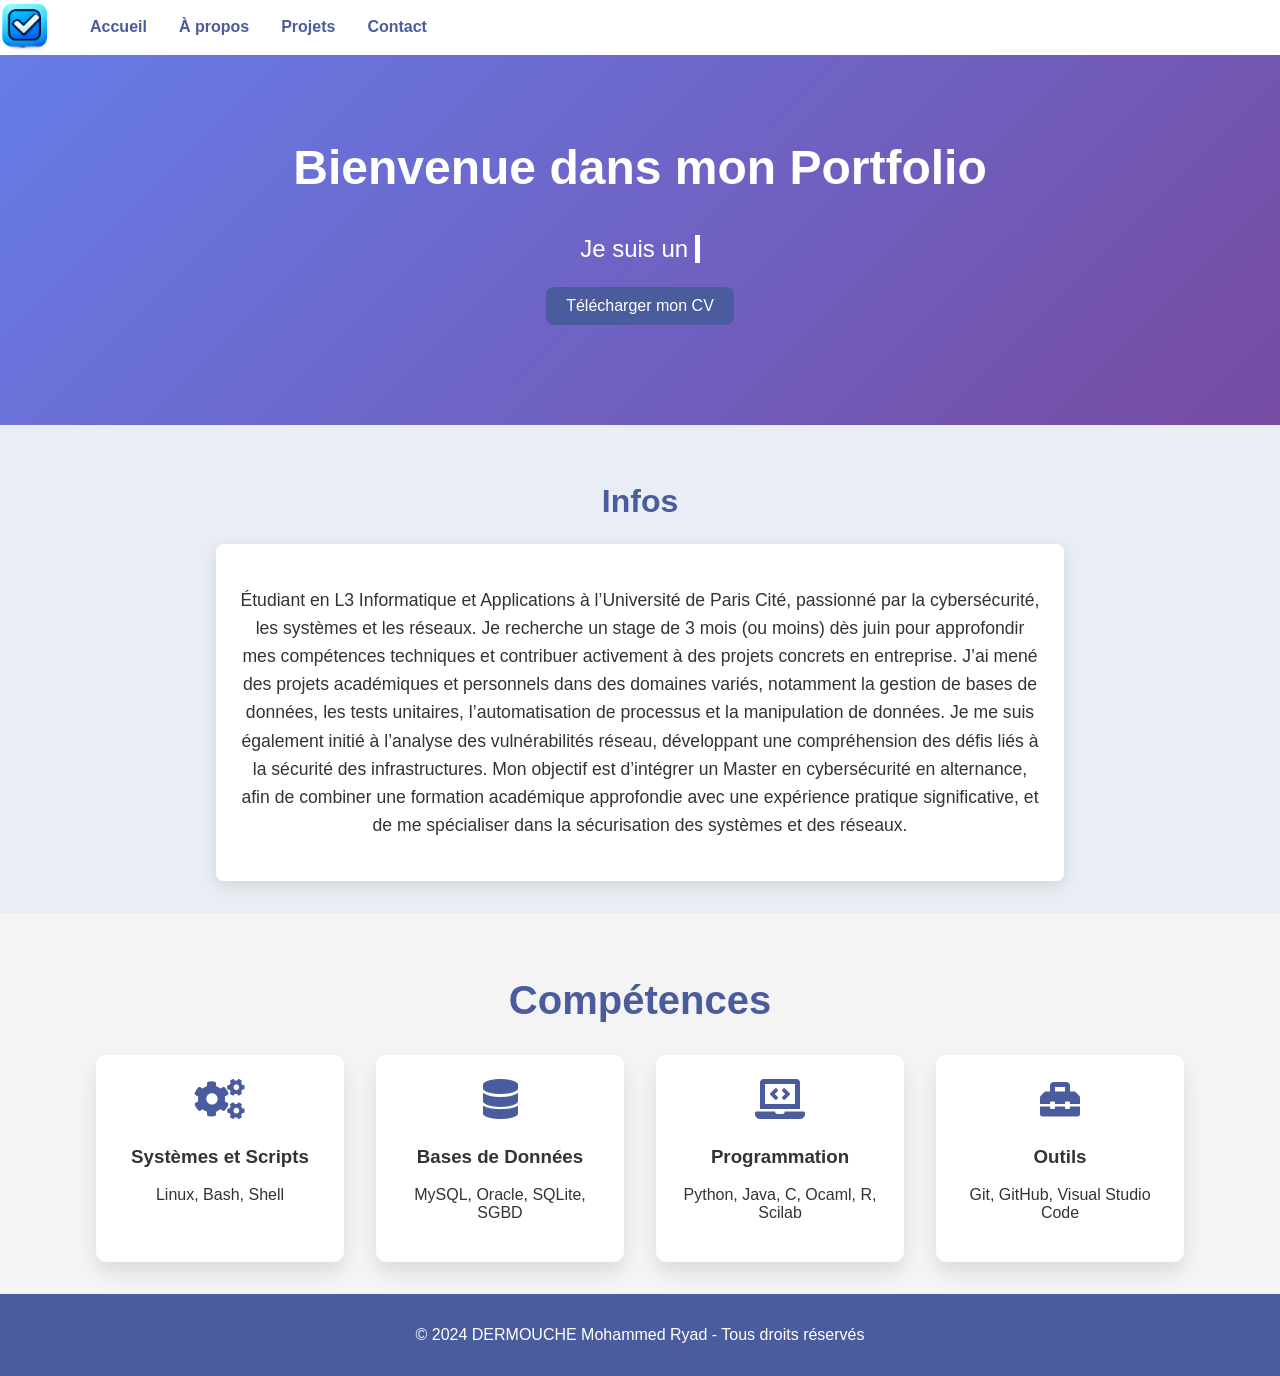
==== index.html @ 37ab7c4d "Ajout des fichiers du site" ====
<!DOCTYPE html>
<html lang="fr">

<head>
    <meta charset="UTF-8">
    <meta name="viewport" content="width=device-width, initial-scale=1.0">
    <title>Portfolio - Mohammed Ryad DERMOUCHE</title>
    <link rel="stylesheet" href="./assets/css/style.css">
    <link rel="stylesheet" href="https://cdnjs.cloudflare.com/ajax/libs/font-awesome/5.15.4/css/all.min.css">
</head>

<body>

    <!-- Navbar -->
    <nav>
        <div class="logo">
            <a href="index.html"><img src="images/logo.png" alt="Logo" class="h-10"></a>
        </div>
        <ul id="nav-links">
            <li><a href="index.html">Accueil</a></li>
            <li><a href="about.html">À propos</a></li>
            <li><a href="projects.html">Projets</a></li>
            <li><a href="contact.html">Contact</a></li>
        </ul>
        <div class="hamburger" id="hamburger">
            <i class="fas fa-bars"></i>
        </div>
    </nav>

    <!-- Hero Section -->
    <section class="hero-section">
        <h1>Bienvenue dans mon Portfolio</h1>
        <p class="hero-animation">Je suis un <span class="typed-text"></span><span class="cursor">&nbsp;</span></p>
        <a href="assets/documents/Cv Cybersécurité DERMOUCHE Ryad.pdf" download="Cv Cybersécurité DERMOUCHE Ryad.pdf"
            class="btn-primary">Télécharger
            mon CV</a>
    </section>

    <!-- Infos Section -->
    <section class="infos-section">
        <h2 class="section-title">Infos</h2>
        <div class="infos-content">
            <p>Étudiant en L3 Informatique et Applications à l’Université de Paris Cité, passionné par la cybersécurité,
                les systèmes et les réseaux. Je recherche un stage de 3 mois (ou moins) dès juin pour approfondir mes
                compétences techniques et contribuer activement à des projets concrets en entreprise.

                J’ai mené des projets académiques et personnels dans des domaines variés, notamment la gestion de bases
                de données, les tests unitaires, l’automatisation de processus et la manipulation de données. Je me suis
                également initié à l’analyse des vulnérabilités réseau, développant une compréhension des défis liés à
                la sécurité des infrastructures.
                Mon objectif est d’intégrer un Master en cybersécurité en alternance, afin de combiner une formation
                académique approfondie avec une expérience pratique significative, et de me spécialiser dans la
                sécurisation des systèmes et des réseaux.

            </p>
        </div>
    </section>

    <!-- Skills Section -->
    <section class="skills-section">
        <h2>Compétences</h2>
        <div class="skills-container">
            <div class="skill">
                <i class="fas fa-cogs"></i>
                <h3>Systèmes et Scripts</h3>
                <p>Linux, Bash, Shell </p>
            </div>
            <div class="skill">
                <i class="fas fa-database"></i>
                <h3>Bases de Données</h3>
                <p>MySQL, Oracle, SQLite, SGBD</p>
            </div>
            <div class="skill">
                <i class="fas fa-laptop-code"></i>
                <h3>Programmation</h3>
                <p>Python, Java, C, Ocaml, R, Scilab</p>
            </div>
            <div class="skill">
                <i class="fas fa-toolbox"></i>
                <h3>Outils</h3>
                <p>Git, GitHub, Visual Studio Code</p>
            </div>
        </div>
    </section>

    <!-- Footer -->
    <footer>
        <p>&copy; 2024 DERMOUCHE Mohammed Ryad - Tous droits réservés</p>
    </footer>

    <!-- JavaScript pour l'animation du texte et le menu hamburger -->
    <script src="assets/JS/main.js"></script>
</body>

</html>
---- assets/css/style.css ----
/* Styles de base */
body {
    font-family: 'Poppins', sans-serif;
    background-color: #f4f4f4;
    color: #333;
    margin: 0;
}

a {
    text-decoration: none;
}

.btn-primary {
    display: inline-block;
    padding: 10px 20px;
    background-color: #4a5c9d;
    color: white;
    border-radius: 8px;
    transition: background-color 0.3s ease;
}

.btn-primary:hover {
    background-color: #667eea;
}

/* Navbar */
nav {
    background-color: #fff;
    display: flex;
    align-items: center;
    position: fixed;
    /* Fixe la navigation en haut */
    width: 100%;
    /* Assure que la barre prend toute la largeur de l'écran */
    top: 0;
    left: 0;
    z-index: 1000;
    /* Assure que la barre reste au-dessus des autres éléments */
}

.logo img {
    height: auto;
    width: 50px;
    /* Taille par défaut du logo */
    max-width: 100%;
}

nav ul {
    list-style: none;
    display: flex;
    gap: 2rem;
}

nav ul li {
    display: inline-block;
}

nav a {
    color: #4a5c9d;
    font-weight: bold;
}

nav a:hover {
    color: #764ba2;
}

/* Style du bouton hamburger */
.hamburger {
    display: none;
    font-size: 1.5rem;
    cursor: pointer;
    margin-left: auto;
}

/* Affiche le hamburger et masque les liens sur les petits écrans */
@media (max-width: 768px) {
    .hamburger {
        display: block;
        /* Affiche le bouton hamburger */
    }

    nav ul {
        display: none;
        /* Cache les liens de navigation */
        flex-direction: column;
        gap: 1rem;
        position: absolute;
        top: 60px;
        /* En dessous de la barre de navigation */
        left: 0;
        background-color: #fff;
        width: 100%;
        box-shadow: 0px 4px 10px rgba(0, 0, 0, 0.1);
    }

    nav ul.show {
        display: flex;
        /* Affiche les liens en colonne quand le menu est ouvert */
    }
}

/* Hero Section */
.hero-section {
    background: linear-gradient(135deg, #667eea, #764ba2);
    color: white;
    padding: 100px 0;
    text-align: center;
}

.hero-section h1 {
    font-size: 3rem;
}

.hero-animation {
    font-size: 1.5rem;
    margin-top: 1rem;
}

.typed-text {
    color: #ffdf8e;
    font-weight: bold;
}

.cursor {
    display: inline-block;
    background-color: white;
    width: 5px;
    animation: blink 0.7s infinite;
}

@keyframes blink {

    0%,
    100% {
        opacity: 1;
    }

    50% {
        opacity: 0;
    }
}

/* Infos Section */
.infos-section {
    padding: 2rem;
    background-color: #e9eef5;
    text-align: center;
}

.infos-section .section-title {
    font-size: 2rem;
    color: #4a5c9d;
    margin-bottom: 1.5rem;
}

.infos-content {
    max-width: 800px;
    margin: 0 auto;
    padding: 1.5rem;
    background-color: white;
    border-radius: 8px;
    box-shadow: 0 5px 15px rgba(0, 0, 0, 0.1);
    font-size: 1.1rem;
    line-height: 1.6;
}

/* Skills Section */
.skills-section {
    padding: 2rem;
    background-color: #e9eef5;
    text-align: center;
}

.skills-section .section-title {
    font-size: 2rem;
    color: #4a5c9d;
    margin-bottom: 1.5rem;
}

.skills-grid {
    display: grid;
    grid-template-columns: repeat(auto-fit, minmax(200px, 1fr));
    gap: 1.5rem;
    max-width: 1000px;
    margin: 0 auto;
    padding: 1rem;
}

.skill-box {
    background-color: white;
    border-radius: 8px;
    padding: 1.5rem;
    box-shadow: 0 5px 15px rgba(0, 0, 0, 0.1);
    text-align: center;
    transition: transform 0.3s ease;
}

.skill-box:hover {
    transform: translateY(-10px);
}

.icon {
    font-size: 2.5rem;
    color: #667eea;
    margin-bottom: 1rem;
}

.skill-box h3 {
    font-size: 1.25rem;
    color: #4a5c9d;
    margin-bottom: 0.5rem;
}

/* Footer */
footer {
    background-color: #4a5c9d;
    color: white;
    padding: 1rem;
    text-align: center;
}

/* Responsive Styles for Infos and Skills */
@media (max-width: 768px) {

    .infos-content,
    .skills-grid {
        padding: 1rem;
    }

    .skills-grid {
        grid-template-columns: 1fr;
    }
}

/* Media Query pour les petits écrans (600px et moins) */
@media (max-width: 600px) {
    .hero-section h1 {
        font-size: 2rem;
    }

    .hero-animation {
        font-size: 1.25rem;
    }

    .btn-primary {
        padding: 8px 16px;
    }

    /* Navbar */
    .logo img {
        width: 100px;
        /* Taille réduite du logo sur petits écrans */
    }

    nav ul {
        flex-direction: column;
        gap: 1rem;
    }
}




/* Contact Section */
.contact-section {
    padding: 2rem;
    background-color: #f4f4f4;
    text-align: center;
}

.contact-section .section-title {
    font-size: 2rem;
    color: #4a5c9d;
    margin-bottom: 1rem;
}

.contact-section p {
    font-size: 1.1rem;
    color: #555;
    margin-bottom: 2rem;
}

/* Contact Info */
.contact-info {
    display: flex;
    flex-direction: column-reverse;
    align-items: center;
    gap: 1rem;
    margin-bottom: 2rem;
}

.contact-item {
    display: flex;
    align-items: center;
    gap: 0.5rem;
}

.contact-item p {
    font-size: 1.1rem;
}

.icon {
    font-size: 1.5rem;
    color: #4a5c9d;
}

/* Contact Form */
.contact-form {
    max-width: 600px;
    margin: 0 auto;
    display: flex;
    flex-direction: column;
    gap: 1rem;
}

.contact-form input,
.contact-form textarea {
    width: 100%;
    padding: 10px;
    border: 1px solid #ccc;
    border-radius: 5px;
    font-size: 1rem;
    resize: vertical;
}

.contact-form button {
    align-self: flex-start;
    padding: 10px 20px;
    border: none;
    background-color: #4a5c9d;
    color: white;
    border-radius: 5px;
    font-size: 1rem;
    cursor: pointer;
    transition: background-color 0.3s ease;
}

.contact-form button:hover {
    background-color: #667eea;
}

/* Responsive Design for Contact Section */
@media (max-width: 768px) {
    .contact-info {
        align-items: flex-start;
    }
}


/* Projects Section */
.projects-section {
    padding: 2rem;
    background-color: #f4f4f4;
    text-align: center;
}

.section-title {
    font-size: 2.5rem;
    color: #4a5c9d;
    margin-bottom: 2rem;
}

/* Grid for Project Cards */
.projects-grid {
    display: grid;
    grid-template-columns: repeat(2, 1fr);
    /* 2 projets par ligne sur grand écran */
    gap: 2rem;
    max-width: 1200px;
    margin: 0 auto;
}

/* Project Card */
.project-card {
    border-radius: 10px;
    overflow: hidden;
    background-color: white;
    box-shadow: 0 10px 20px rgba(0, 0, 0, 0.15);
    transition: transform 0.3s ease;
}

.project-card:hover {
    transform: translateY(-10px);
}

.project-image {
    width: 100%;
    height: auto;
}

.project-content {
    padding: 1.5rem;
    text-align: left;
}

.project-content h3 {
    font-size: 1.5rem;
    color: #4a5c9d;
    margin-bottom: 0.5rem;
}

.project-content p {
    font-size: 1rem;
    color: #555;
    margin-bottom: 1rem;
}

/* Tech Stack */
.tech-stack {
    list-style: none;
    padding: 0;
    display: flex;
    gap: 0.5rem;
    margin-bottom: 1rem;
    flex-wrap: wrap;
}

.tech-stack li {
    background-color: #4a5c9d;
    color: white;
    padding: 0.5rem 1rem;
    border-radius: 5px;
    font-size: 0.875rem;
}

.project-content .btn-primary {
    display: inline-block;
    padding: 10px 20px;
    font-size: 0.875rem;
    transition: background-color 0.3s ease;
}

.project-content .btn-primary:hover {
    background-color: #667eea;
}

/* Responsive Design */
@media (max-width: 768px) {
    .projects-grid {
        grid-template-columns: 1fr;
        /* 1 projet par ligne sur mobile */

    }
}


/* Hero Section */
.about-hero {
    background: linear-gradient(135deg, #667eea, #764ba2);
    color: white;
    padding: 100px 20px;
    text-align: center;
}

.about-hero h1 {
    font-size: 3rem;
    margin-bottom: 0.5rem;
}

.about-hero p {
    font-size: 1.25rem;
    margin-bottom: 1rem;
}

.about-hero .btn-primary {
    margin-top: 1rem;
}

/* Profile Section */
.profile-section {
    display: flex;
    align-items: center;
    padding: 2rem;
    max-width: 1000px;
    margin: 0 auto;
}

.profile-photo {
    flex: 1;
    text-align: center;
}

.profile-photo img {
    width: 200px;
    height: 200px;
    border-radius: 50%;
    box-shadow: 0 5px 15px rgba(0, 0, 0, 0.1);
}

.profile-bio {
    flex: 2;
    padding: 1rem;
}

.profile-bio h2 {
    color: #4a5c9d;
    font-size: 2rem;
    margin-bottom: 1rem;
}

.profile-bio p {
    font-size: 1.1rem;
    color: #555;
    line-height: 1.6;
}

/* Skills Section */
.skills-section {
    background-color: #f4f4f4;
    padding: 2rem;
    text-align: center;
}

.skills-section h2 {
    font-size: 2.5rem;
    color: #4a5c9d;
    margin-bottom: 2rem;
}

.skills-container {
    display: flex;
    justify-content: center;
    gap: 2rem;
    flex-wrap: wrap;
}

.skill {
    background: white;
    padding: 1.5rem;
    border-radius: 10px;
    box-shadow: 0 10px 20px rgba(0, 0, 0, 0.1);
    text-align: center;
    width: 200px;
    transition: transform 0.3s ease;
}

.skill:hover {
    transform: translateY(-10px);
}

.skill i {
    font-size: 2.5rem;
    color: #4a5c9d;
    margin-bottom: 0.5rem;
}

/* Fun Facts Section */
.fun-facts-section {
    padding: 2rem;
    background-color: #e9eef5;
    text-align: center;
}

.fun-facts-section h2 {
    color: #4a5c9d;
    font-size: 2.5rem;
    margin-bottom: 1.5rem;
}

.fun-facts {
    display: flex;
    justify-content: center;
    gap: 2rem;
    flex-wrap: wrap;
}

.fact {
    background: white;
    border-radius: 10px;
    padding: 1.5rem;
    width: 200px;
    box-shadow: 0 10px 20px rgba(0, 0, 0, 0.1);
    text-align: center;
}

.fact i {
    font-size: 2.5rem;
    color: #667eea;
    margin-bottom: 0.5rem;
}
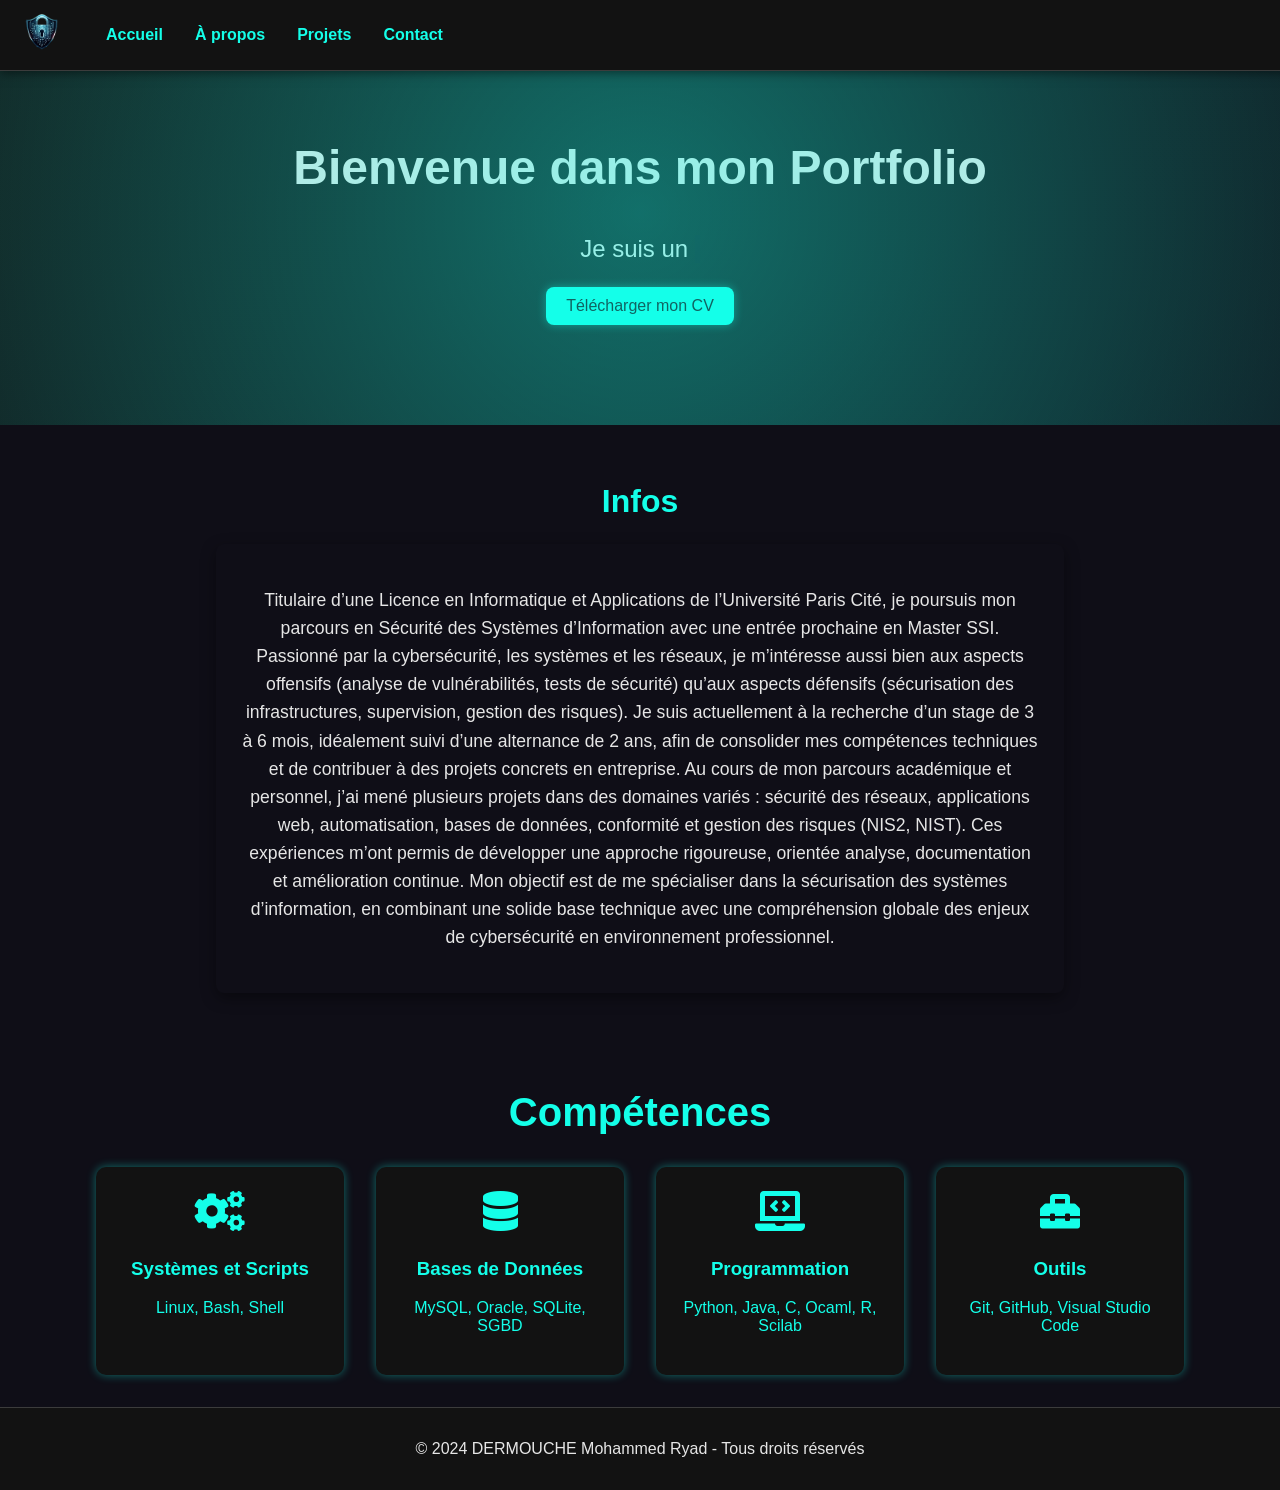
==== commit e025ba97: "Revise personal statement in index.html Updated personal information and objectives regarding cybers" ====
--- a/index.html
+++ b/index.html
@@ -40,17 +40,12 @@
     <section class="infos-section">
         <h2 class="section-title">Infos</h2>
         <div class="infos-content">
-            <p>Étudiant en L3 Informatique et Applications à l’Université de Paris Cité, passionné par la cybersécurité,
-                les systèmes et les réseaux. Je recherche un stage de 3 mois (ou moins) dès juin pour approfondir mes
-                compétences techniques et contribuer activement à des projets concrets en entreprise.
+            <p>Titulaire d’une Licence en Informatique et Applications de l’Université Paris Cité, je poursuis mon parcours en Sécurité des Systèmes d’Information avec une entrée prochaine en Master SSI. Passionné par la cybersécurité, les systèmes et les réseaux, je m’intéresse aussi bien aux aspects offensifs (analyse de vulnérabilités, tests de sécurité) qu’aux aspects défensifs (sécurisation des infrastructures, supervision, gestion des risques).
 
-                J’ai mené des projets académiques et personnels dans des domaines variés, notamment la gestion de bases
-                de données, les tests unitaires, l’automatisation de processus et la manipulation de données. Je me suis
-                également initié à l’analyse des vulnérabilités réseau, développant une compréhension des défis liés à
-                la sécurité des infrastructures.
-                Mon objectif est d’intégrer un Master en cybersécurité en alternance, afin de combiner une formation
-                académique approfondie avec une expérience pratique significative, et de me spécialiser dans la
-                sécurisation des systèmes et des réseaux.
+Je suis actuellement à la recherche d’un stage de 3 à 6 mois, idéalement suivi d’une alternance de 2 ans, afin de consolider mes compétences techniques et de contribuer à des projets concrets en entreprise.
+Au cours de mon parcours académique et personnel, j’ai mené plusieurs projets dans des domaines variés : sécurité des réseaux, applications web, automatisation, bases de données, conformité et gestion des risques (NIS2, NIST). Ces expériences m’ont permis de développer une approche rigoureuse, orientée analyse, documentation et amélioration continue.
+
+Mon objectif est de me spécialiser dans la sécurisation des systèmes d’information, en combinant une solide base technique avec une compréhension globale des enjeux de cybersécurité en environnement professionnel.
 
             </p>
         </div>
@@ -92,4 +87,4 @@
     <script src="assets/JS/main.js"></script>
 </body>
 
-</html>+</html>
--- a/assets/css/style.css
+++ b/assets/css/style.css
@@ -1,48 +1,107 @@
+/* 
+  PALETTE & VARIABLES 
+  -------------------
+  - bg-color / lighter-bg : pour les fonds
+  - text-color : pour le texte par défaut
+  - accent-turquoise / accent-green / accent-magenta : vos trois couleurs néon
+  - accent-color / hover-color : variables "par défaut" si besoin
+  - shadow-color : ombre néon
+*/
+
+:root {
+    --bg-color: #0F0E17;
+    /* Fond principal très sombre */
+    --lighter-bg: #121212;
+    /* Variante plus claire pour les blocs */
+    --text-color: #E6E6E6;
+    /* Texte clair */
+
+    /* Vos 3 couleurs néon : */
+    --accent-turquoise: #14FFE9;
+    --accent-green: #19FF70;
+    --accent-magenta: #FD3A69;
+
+    /* Par commodité, on peut définir un "accent" et un "hover" par défaut */
+    --accent-color: var(--accent-turquoise);
+    --hover-color: var(--accent-green);
+
+    --transition-speed: 0.3s;
+    --border-color: rgba(230, 230, 230, 0.2);
+
+    /*
+      Ombre néon légère (par ex. turquoise).
+      Vous pouvez créer d'autres ombres, ex:
+        --shadow-green: rgba(25, 255, 112, 0.4);
+        --shadow-magenta: rgba(253, 58, 105, 0.4);
+      et les utiliser où vous voulez.
+    */
+    --shadow-color: rgba(20, 255, 233, 0.4);
+}
+
+/* 
+  -----------------
+  STYLES DE BASE 
+  -----------------
+*/
+
 /* Styles de base */
 body {
     font-family: 'Poppins', sans-serif;
-    background-color: #f4f4f4;
-    color: #333;
+    background-color: var(--bg-color);
+    color: var(--text-color);
     margin: 0;
 }
 
 a {
     text-decoration: none;
-}
-
+    color: var(--accent-color);
+    transition: color var(--transition-speed);
+}
+
+a:hover {
+    color: var(--hover-color);
+}
+
+
+/* Bouton principal */
 .btn-primary {
     display: inline-block;
     padding: 10px 20px;
-    background-color: #4a5c9d;
-    color: white;
+    background-color: var(--accent-color);
+    color: #0F0E17;
+    /* Contraste sur le bouton (texte sombre sur fond néon) */
     border-radius: 8px;
-    transition: background-color 0.3s ease;
+    transition: background-color var(--transition-speed), box-shadow var(--transition-speed);
+    box-shadow: 0 0 10px var(--shadow-color);
 }
 
 .btn-primary:hover {
-    background-color: #667eea;
-}
-
-/* Navbar */
+    background-color: var(--hover-color);
+    box-shadow: 0 0 15px var(--shadow-color);
+}
+
+/* 
+  -----------------
+  NAVBAR 
+  -----------------
+*/
 nav {
-    background-color: #fff;
+    background-color: var(--lighter-bg);
     display: flex;
     align-items: center;
     position: fixed;
-    /* Fixe la navigation en haut */
     width: 100%;
-    /* Assure que la barre prend toute la largeur de l'écran */
     top: 0;
     left: 0;
     z-index: 1000;
-    /* Assure que la barre reste au-dessus des autres éléments */
+    box-shadow: 0 2px 10px rgba(0, 0, 0, 0.5);
+    border-bottom: 1px solid var(--border-color);
+    padding: 0.5rem 1rem;
 }
 
 .logo img {
+    width: 50px;
     height: auto;
-    width: 50px;
-    /* Taille par défaut du logo */
-    max-width: 100%;
 }
 
 nav ul {
@@ -56,55 +115,87 @@
 }
 
 nav a {
-    color: #4a5c9d;
+    color: var(--accent-color);
     font-weight: bold;
+    position: relative;
+    transition: color var(--transition-speed);
 }
 
 nav a:hover {
-    color: #764ba2;
-}
-
-/* Style du bouton hamburger */
+    color: var(--hover-color);
+}
+
+/* Hamburger pour mobile */
 .hamburger {
     display: none;
     font-size: 1.5rem;
     cursor: pointer;
     margin-left: auto;
-}
-
-/* Affiche le hamburger et masque les liens sur les petits écrans */
+    color: var(--accent-color);
+}
+
 @media (max-width: 768px) {
     .hamburger {
         display: block;
-        /* Affiche le bouton hamburger */
     }
 
     nav ul {
         display: none;
-        /* Cache les liens de navigation */
         flex-direction: column;
         gap: 1rem;
         position: absolute;
         top: 60px;
-        /* En dessous de la barre de navigation */
         left: 0;
-        background-color: #fff;
+        background-color: var(--lighter-bg);
         width: 100%;
         box-shadow: 0px 4px 10px rgba(0, 0, 0, 0.1);
     }
 
     nav ul.show {
         display: flex;
-        /* Affiche les liens en colonne quand le menu est ouvert */
-    }
-}
-
-/* Hero Section */
+    }
+}
+
+/* 
+  -----------------
+  HERO SECTION 
+  -----------------
+*/
 .hero-section {
-    background: linear-gradient(135deg, #667eea, #764ba2);
-    color: white;
+    background: linear-gradient(135deg, #121212, #0F0E17);
+    color: var(--text-color);
     padding: 100px 0;
     text-align: center;
+    position: relative;
+    overflow: hidden;
+}
+
+/* Halo pulsant au fond */
+.hero-section::before {
+    content: "";
+    position: absolute;
+    top: -50%;
+    left: -50%;
+    width: 200%;
+    height: 200%;
+    background: radial-gradient(circle, var(--shadow-color) 0%, transparent 70%);
+    animation: pulse 3s infinite;
+    /* Le point crucial : */
+    pointer-events: none;
+}
+
+@keyframes pulse {
+
+    0%,
+    100% {
+        transform: scale(1);
+        opacity: 0.5;
+    }
+
+    50% {
+        transform: scale(1.2);
+        opacity: 1;
+    }
 }
 
 .hero-section h1 {
@@ -116,14 +207,16 @@
     margin-top: 1rem;
 }
 
+/* Effet "typewriter" */
 .typed-text {
-    color: #ffdf8e;
+    color: var(--accent-green);
+    /* par exemple, une autre couleur néon */
     font-weight: bold;
 }
 
 .cursor {
     display: inline-block;
-    background-color: white;
+    background-color: var(--bg-color);
     width: 5px;
     animation: blink 0.7s infinite;
 }
@@ -140,16 +233,21 @@
     }
 }
 
-/* Infos Section */
+/* 
+  -----------------
+  INFOS SECTION 
+  -----------------
+*/
 .infos-section {
     padding: 2rem;
-    background-color: #e9eef5;
+    background-color: var(--bg-color);
     text-align: center;
 }
 
 .infos-section .section-title {
     font-size: 2rem;
-    color: #4a5c9d;
+    color: var(--accent-color);
+    /* Titre néon */
     margin-bottom: 1.5rem;
 }
 
@@ -157,23 +255,29 @@
     max-width: 800px;
     margin: 0 auto;
     padding: 1.5rem;
-    background-color: white;
+    background-color: var(--bg-color);
     border-radius: 8px;
-    box-shadow: 0 5px 15px rgba(0, 0, 0, 0.1);
+    /* On peut changer l’ombre pour un halo plus néon si souhaité */
+    box-shadow: 0 5px 15px rgba(0, 0, 0, 0.4);
     font-size: 1.1rem;
     line-height: 1.6;
 }
 
-/* Skills Section */
+
+/* 
+  -----------------
+  SKILLS SECTION 
+  -----------------
+*/
 .skills-section {
     padding: 2rem;
-    background-color: #e9eef5;
+    background-color: var(--bg-color);
     text-align: center;
 }
 
 .skills-section .section-title {
     font-size: 2rem;
-    color: #4a5c9d;
+    color: var(--accent-color);
     margin-bottom: 1.5rem;
 }
 
@@ -187,39 +291,48 @@
 }
 
 .skill-box {
-    background-color: white;
+    background-color: var(--lighter-bg);
     border-radius: 8px;
     padding: 1.5rem;
-    box-shadow: 0 5px 15px rgba(0, 0, 0, 0.1);
-    text-align: center;
-    transition: transform 0.3s ease;
+    /* Ombre discrète + effet de survol */
+    box-shadow: 0 0 10px var(--shadow-color);
+    text-align: center;
+    transition: transform var(--transition-speed), box-shadow var(--transition-speed);
 }
 
 .skill-box:hover {
     transform: translateY(-10px);
+    box-shadow: 0 0 15px var(--shadow-color);
 }
 
 .icon {
     font-size: 2.5rem;
-    color: #667eea;
+    color: var(--accent-color);
+    /* Icône en néon */
     margin-bottom: 1rem;
 }
 
 .skill-box h3 {
     font-size: 1.25rem;
-    color: #4a5c9d;
+    color: var(--accent-color);
+    /* Titre de la skill en néon ou vert */
     margin-bottom: 0.5rem;
 }
 
-/* Footer */
+/*
+  Footer
+*/
 footer {
-    background-color: #4a5c9d;
-    color: white;
+    background-color: var(--lighter-bg);
+    color: var(--text-color);
     padding: 1rem;
     text-align: center;
-}
-
-/* Responsive Styles for Infos and Skills */
+    border-top: 1px solid var(--border-color);
+}
+
+/* 
+  RESPONSIVE (Infos + Skills)
+*/
 @media (max-width: 768px) {
 
     .infos-content,
@@ -232,7 +345,9 @@
     }
 }
 
-/* Media Query pour les petits écrans (600px et moins) */
+/* 
+  RESPONSIVE (Hero, Navbar, etc.)
+*/
 @media (max-width: 600px) {
     .hero-section h1 {
         font-size: 2rem;
@@ -246,10 +361,8 @@
         padding: 8px 16px;
     }
 
-    /* Navbar */
     .logo img {
         width: 100px;
-        /* Taille réduite du logo sur petits écrans */
     }
 
     nav ul {
@@ -259,24 +372,24 @@
 }
 
 
-
-
 /* Contact Section */
 .contact-section {
+    background-color: var(--bg-color);
+    text-align: center;
     padding: 2rem;
-    background-color: #f4f4f4;
-    text-align: center;
 }
 
 .contact-section .section-title {
     font-size: 2rem;
-    color: #4a5c9d;
+    color: var(--accent-color);
+    /* Titre en néon */
     margin-bottom: 1rem;
 }
 
 .contact-section p {
     font-size: 1.1rem;
-    color: #555;
+    color: var(--text-color);
+    /* Remplace #555 par var(--text-color) */
     margin-bottom: 2rem;
 }
 
@@ -297,11 +410,13 @@
 
 .contact-item p {
     font-size: 1.1rem;
+    color: var(--text-color);
 }
 
 .icon {
     font-size: 1.5rem;
-    color: #4a5c9d;
+    color: var(--accent-color);
+    /* Icône en néon */
 }
 
 /* Contact Form */
@@ -317,7 +432,10 @@
 .contact-form textarea {
     width: 100%;
     padding: 10px;
-    border: 1px solid #ccc;
+    background-color: var(--lighter-bg);
+    /* Fond sombre pour les champs */
+    color: var(--text-color);
+    border: 1px solid var(--border-color);
     border-radius: 5px;
     font-size: 1rem;
     resize: vertical;
@@ -327,16 +445,19 @@
     align-self: flex-start;
     padding: 10px 20px;
     border: none;
-    background-color: #4a5c9d;
-    color: white;
+    background-color: var(--accent-color);
+    color: #0F0E17;
+    /* Contraste (texte sombre sur fond néon) */
     border-radius: 5px;
     font-size: 1rem;
     cursor: pointer;
-    transition: background-color 0.3s ease;
+    transition: background-color var(--transition-speed), box-shadow var(--transition-speed);
+    box-shadow: 0 0 10px var(--shadow-color);
 }
 
 .contact-form button:hover {
-    background-color: #667eea;
+    background-color: var(--hover-color);
+    box-shadow: 0 0 15px var(--shadow-color);
 }
 
 /* Responsive Design for Contact Section */
@@ -347,16 +468,20 @@
 }
 
 
-/* Projects Section */
+/* 
+  -----------------
+  PROJECTS SECTION 
+  -----------------
+*/
 .projects-section {
     padding: 2rem;
-    background-color: #f4f4f4;
+    background-color: var(--bg-color);
     text-align: center;
 }
 
 .section-title {
     font-size: 2.5rem;
-    color: #4a5c9d;
+    color: var(--accent-color);
     margin-bottom: 2rem;
 }
 
@@ -364,23 +489,31 @@
 .projects-grid {
     display: grid;
     grid-template-columns: repeat(2, 1fr);
-    /* 2 projets par ligne sur grand écran */
     gap: 2rem;
     max-width: 1200px;
     margin: 0 auto;
 }
 
-/* Project Card */
+@media (max-width: 768px) {
+    .projects-grid {
+        grid-template-columns: 1fr;
+    }
+}
+
+
+/* Carte projet */
 .project-card {
     border-radius: 10px;
     overflow: hidden;
-    background-color: white;
-    box-shadow: 0 10px 20px rgba(0, 0, 0, 0.15);
-    transition: transform 0.3s ease;
+    background-color: var(--lighter-bg);
+    color: var(--text-color);
+    box-shadow: 0 0 10px var(--shadow-color);
+    transition: transform var(--transition-speed), box-shadow var(--transition-speed);
 }
 
 .project-card:hover {
     transform: translateY(-10px);
+    box-shadow: 0 0 15px var(--accent-green);
 }
 
 .project-image {
@@ -395,17 +528,17 @@
 
 .project-content h3 {
     font-size: 1.5rem;
-    color: #4a5c9d;
+    color: var(--accent-color);
+    /* Titre projet en néon */
     margin-bottom: 0.5rem;
 }
 
 .project-content p {
-    font-size: 1rem;
-    color: #555;
     margin-bottom: 1rem;
-}
-
-/* Tech Stack */
+    color: var(--text-color);
+}
+
+/* Tech stack */
 .tech-stack {
     list-style: none;
     padding: 0;
@@ -416,22 +549,30 @@
 }
 
 .tech-stack li {
-    background-color: #4a5c9d;
-    color: white;
+    background-color: var(--accent-color);
+    color: #0F0E17;
     padding: 0.5rem 1rem;
     border-radius: 5px;
     font-size: 0.875rem;
-}
-
+    transition: background-color var(--transition-speed);
+}
+
+.tech-stack li:hover {
+    background-color: var(--hover-color);
+}
+
+/* Bouton dans la project card */
 .project-content .btn-primary {
     display: inline-block;
     padding: 10px 20px;
     font-size: 0.875rem;
-    transition: background-color 0.3s ease;
+    box-shadow: 0 0 10px var(--accent-magenta);
+    transition: background-color var(--transition-speed), box-shadow var(--transition-speed);
 }
 
 .project-content .btn-primary:hover {
-    background-color: #667eea;
+    background-color: var(--accent-magenta);
+    box-shadow: 0 0 15px var(--shadow-color);
 }
 
 /* Responsive Design */
@@ -446,8 +587,21 @@
 
 /* Hero Section */
 .about-hero {
-    background: linear-gradient(135deg, #667eea, #764ba2);
+    background: linear-gradient(135deg, #0f270b, var(--shadow-color));
     color: white;
+    padding: 100px 20px;
+    text-align: center;
+}
+
+/* 
+  -----------------
+  ABOUT HERO 
+  -----------------
+*/
+.about-hero {
+    /* Dégradé sombre + nuance turquoise */
+    background: linear-gradient(135deg, var(--bg-color), #121212);
+    color: var(--text-color);
     padding: 100px 20px;
     text-align: center;
 }
@@ -455,6 +609,8 @@
 .about-hero h1 {
     font-size: 3rem;
     margin-bottom: 0.5rem;
+    color: var(--accent-color);
+    /* ou var(--text-color) si vous préférez */
 }
 
 .about-hero p {
@@ -466,7 +622,11 @@
     margin-top: 1rem;
 }
 
-/* Profile Section */
+/* 
+  -----------------
+  PROFILE SECTION 
+  -----------------
+*/
 .profile-section {
     display: flex;
     align-items: center;
@@ -484,7 +644,7 @@
     width: 200px;
     height: 200px;
     border-radius: 50%;
-    box-shadow: 0 5px 15px rgba(0, 0, 0, 0.1);
+    box-shadow: 0 5px 15px rgba(0, 0, 0, 0.4);
 }
 
 .profile-bio {
@@ -493,27 +653,28 @@
 }
 
 .profile-bio h2 {
-    color: #4a5c9d;
     font-size: 2rem;
+    color: var(--accent-color);
     margin-bottom: 1rem;
 }
 
 .profile-bio p {
     font-size: 1.1rem;
-    color: #555;
+    color: var(--text-color);
     line-height: 1.6;
 }
 
 /* Skills Section */
 .skills-section {
-    background-color: #f4f4f4;
+    background-color: var(--bg-color);
     padding: 2rem;
     text-align: center;
 }
 
 .skills-section h2 {
     font-size: 2.5rem;
-    color: #4a5c9d;
+    color: var(--accent-color);
+    /* Titre de section en néon */
     margin-bottom: 2rem;
 }
 
@@ -525,34 +686,46 @@
 }
 
 .skill {
-    background: white;
+    background-color: var(--lighter-bg);
+    /* Fond sombre pour la carte */
+    color: var(--accent-color);
+    /* Texte en néon */
     padding: 1.5rem;
     border-radius: 10px;
-    box-shadow: 0 10px 20px rgba(0, 0, 0, 0.1);
+    box-shadow: 0 0 10px var(--shadow-color);
+    /* Ombre néon légère */
     text-align: center;
     width: 200px;
-    transition: transform 0.3s ease;
+    transition: transform var(--transition-speed),
+        box-shadow var(--transition-speed);
 }
 
 .skill:hover {
     transform: translateY(-10px);
+    box-shadow: 0 0 15px var(--shadow-color);
 }
 
 .skill i {
     font-size: 2.5rem;
-    color: #4a5c9d;
+    color: var(--accent-color);
+    /* Icône en néon */
     margin-bottom: 0.5rem;
 }
 
-/* Fun Facts Section */
+
+/* 
+  -----------------
+  FUN FACTS SECTION 
+  -----------------
+*/
 .fun-facts-section {
     padding: 2rem;
-    background-color: #e9eef5;
+    background-color: var(--bg-color);
     text-align: center;
 }
 
 .fun-facts-section h2 {
-    color: #4a5c9d;
+    color: var(--accent-color);
     font-size: 2.5rem;
     margin-bottom: 1.5rem;
 }
@@ -565,16 +738,49 @@
 }
 
 .fact {
-    background: white;
+    background-color: var(--lighter-bg);
+    color: var(--text-color);
     border-radius: 10px;
     padding: 1.5rem;
     width: 200px;
-    box-shadow: 0 10px 20px rgba(0, 0, 0, 0.1);
-    text-align: center;
+    box-shadow: 0 0 10px var(--shadow-color);
+    text-align: center;
+    transition: transform var(--transition-speed), box-shadow var(--transition-speed);
+}
+
+.fact:hover {
+    transform: translateY(-10px);
+    box-shadow: 0 0 15px var(--shadow-color);
 }
 
 .fact i {
     font-size: 2.5rem;
-    color: #667eea;
+    color: var(--accent-color);
     margin-bottom: 0.5rem;
+}
+
+/* 
+  -----------------
+  EFFET NEON GLOW (OPTIONNEL) 
+  -----------------
+*/
+@keyframes neonGlow {
+
+    0%,
+    100% {
+        text-shadow: 0 0 8px var(--accent-color),
+            0 0 20px var(--accent-color),
+            0 0 40px var(--accent-color);
+    }
+
+    50% {
+        text-shadow: 0 0 4px var(--accent-color),
+            0 0 10px var(--accent-color),
+            0 0 20px var(--accent-color);
+    }
+}
+
+/* Exemple d'utilisation sur .section-title */
+.section-title {
+    animation: neonGlow 2s infinite;
 }
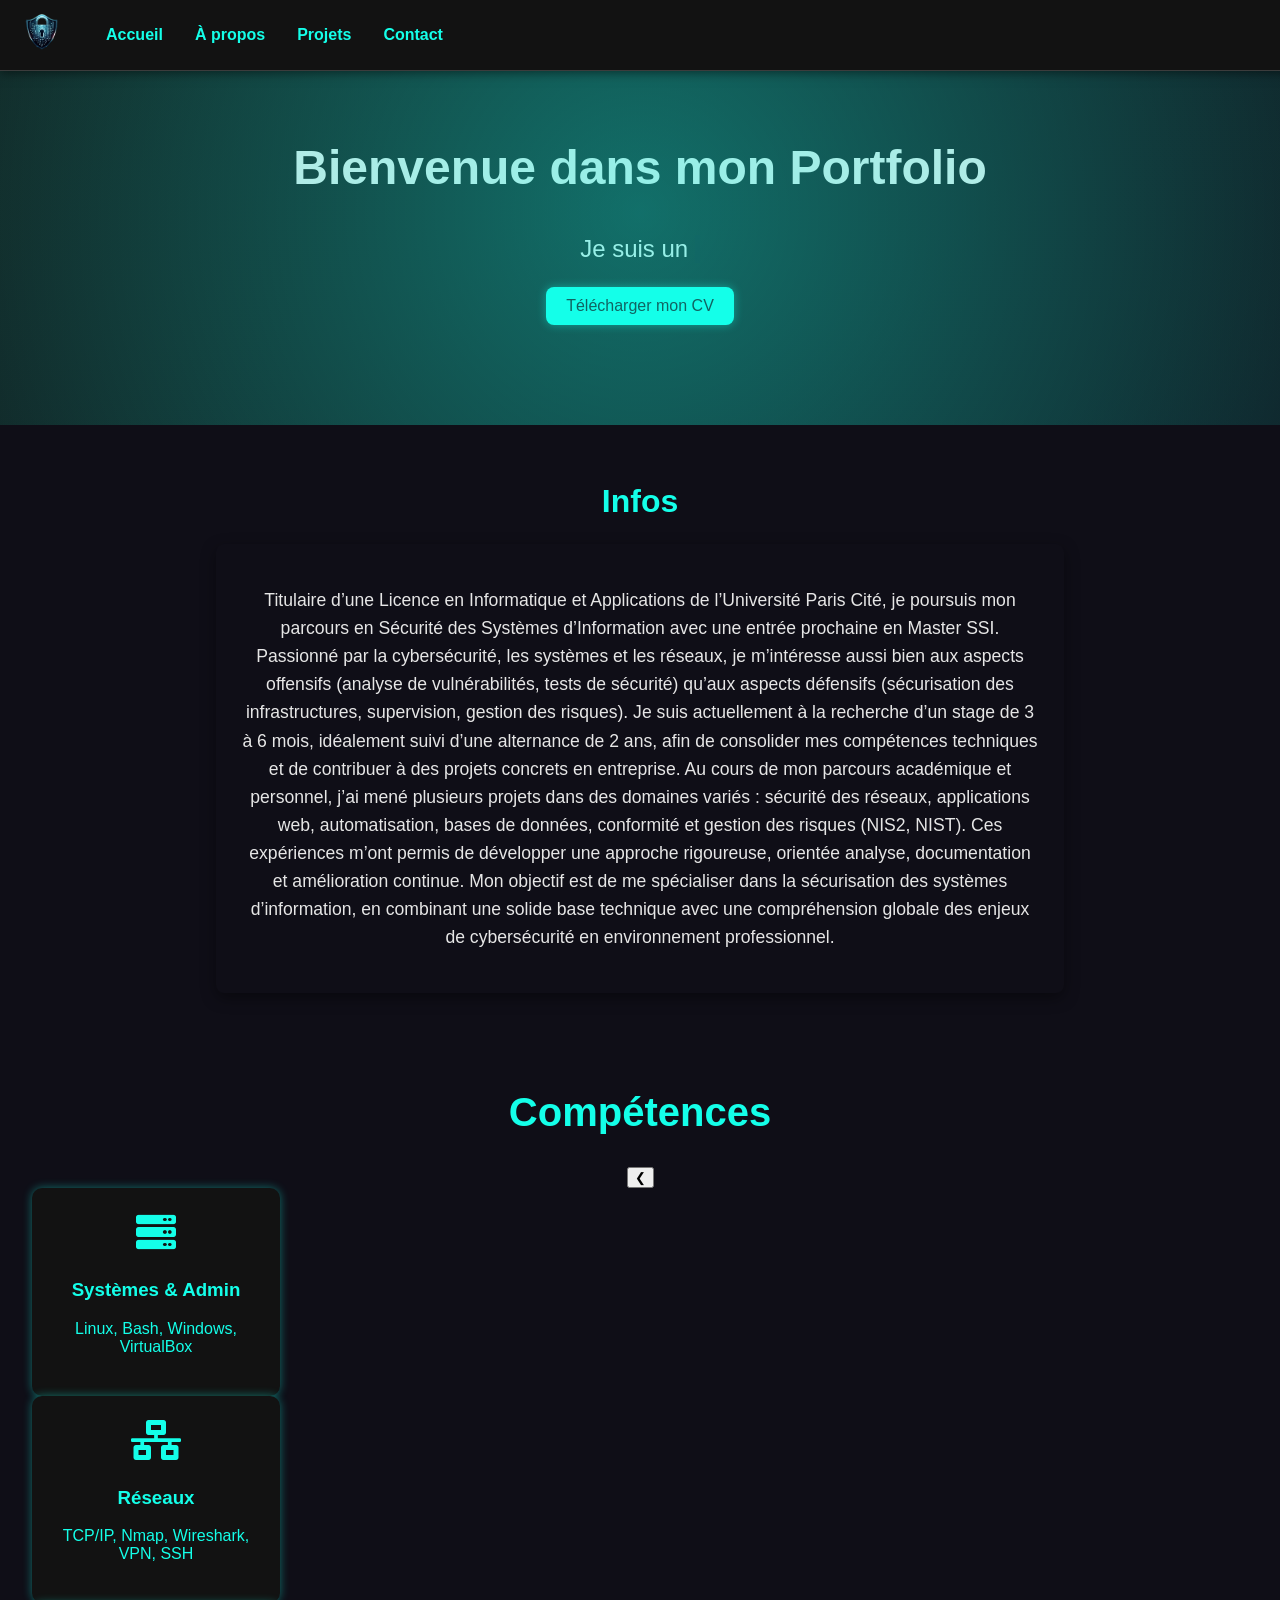
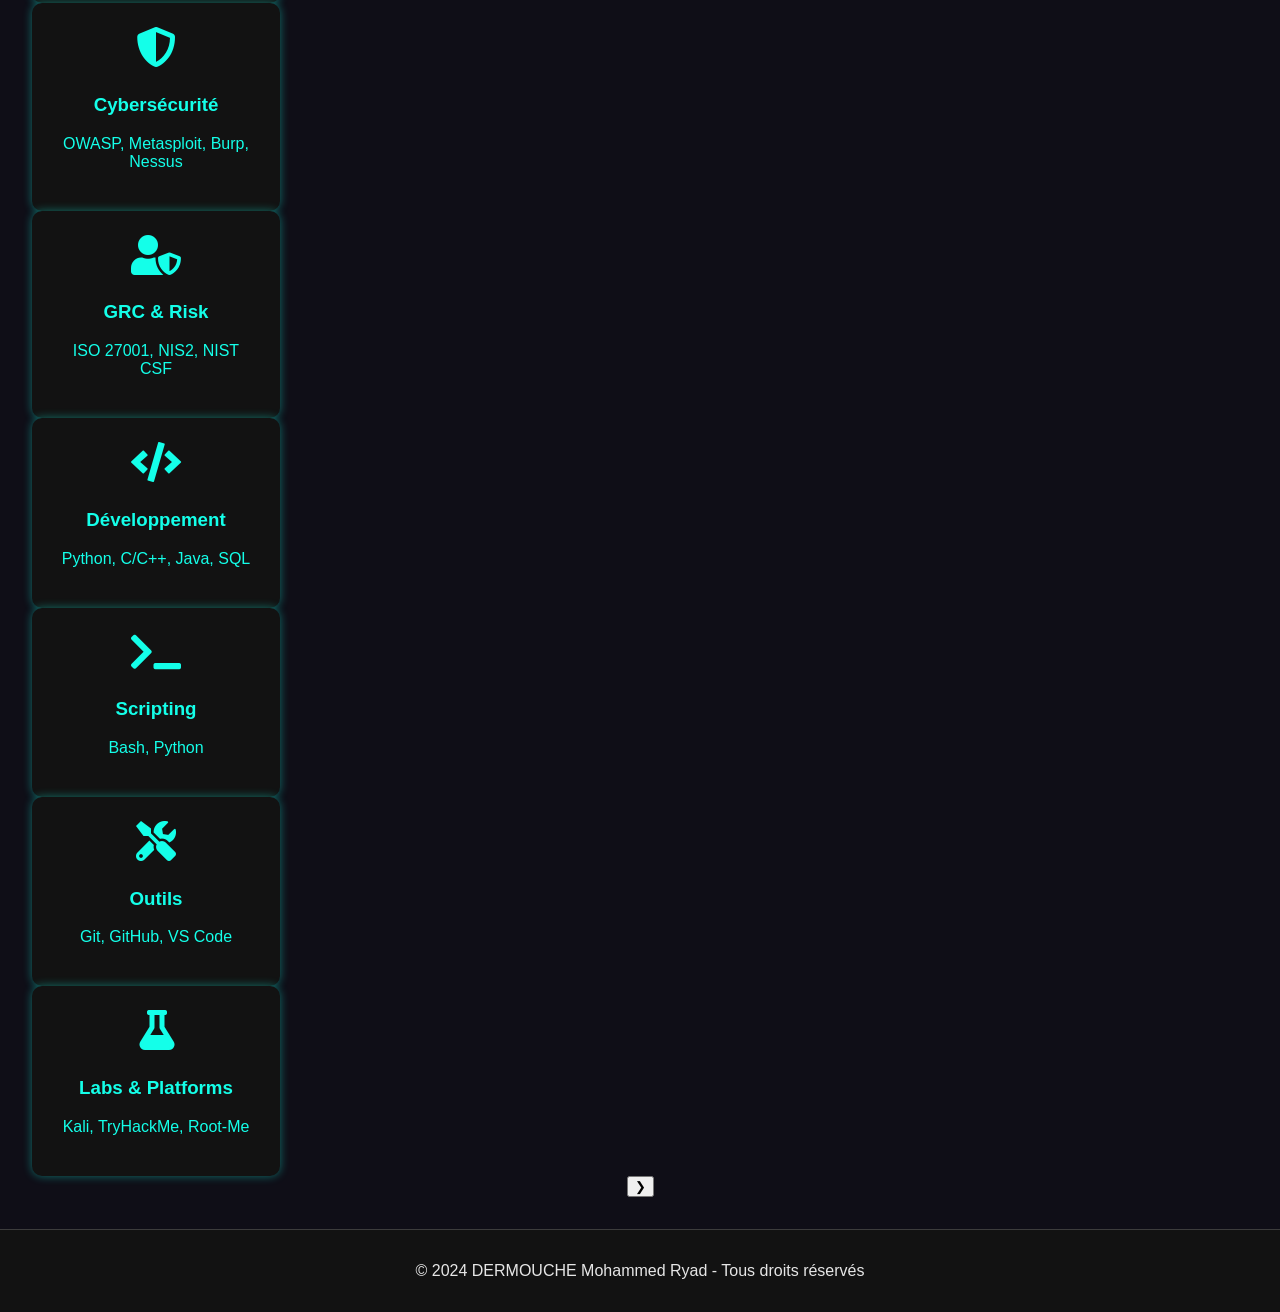
==== commit 1f6df0bd: "Refactor skills section into a carousel layout" ====
--- a/index.html
+++ b/index.html
@@ -31,7 +31,7 @@
     <section class="hero-section">
         <h1>Bienvenue dans mon Portfolio</h1>
         <p class="hero-animation">Je suis un <span class="typed-text"></span><span class="cursor">&nbsp;</span></p>
-        <a href="assets/documents/Cv Cybersécurité DERMOUCHE Ryad.pdf" download="Cv Cybersécurité DERMOUCHE Ryad.pdf"
+        <a href="assets/documents/CV_SSI_Alternance.pdf.pdf" download="CV_SSI_Alternance.pdf"
             class="btn-primary">Télécharger
             mon CV</a>
     </section>
@@ -51,32 +51,75 @@
         </div>
     </section>
 
-    <!-- Skills Section -->
-    <section class="skills-section">
-        <h2>Compétences</h2>
-        <div class="skills-container">
-            <div class="skill">
-                <i class="fas fa-cogs"></i>
-                <h3>Systèmes et Scripts</h3>
-                <p>Linux, Bash, Shell </p>
-            </div>
-            <div class="skill">
-                <i class="fas fa-database"></i>
-                <h3>Bases de Données</h3>
-                <p>MySQL, Oracle, SQLite, SGBD</p>
-            </div>
-            <div class="skill">
-                <i class="fas fa-laptop-code"></i>
-                <h3>Programmation</h3>
-                <p>Python, Java, C, Ocaml, R, Scilab</p>
-            </div>
-            <div class="skill">
-                <i class="fas fa-toolbox"></i>
-                <h3>Outils</h3>
-                <p>Git, GitHub, Visual Studio Code</p>
+   <!-- Skills Section -->
+<section class="skills-section">
+    <h2>Compétences</h2>
+
+    <div class="skills-carousel">
+        <button class="nav-btn left">&#10094;</button>
+
+        <div class="skills-track-container">
+            <div class="skills-track">
+
+                <!-- Slide 1 -->
+                <div class="skills-slide">
+                    <div class="skill">
+                        <i class="fas fa-server"></i>
+                        <h3>Systèmes & Admin</h3>
+                        <p>Linux, Bash, Windows, VirtualBox</p>
+                    </div>
+                    <div class="skill">
+                        <i class="fas fa-network-wired"></i>
+                        <h3>Réseaux</h3>
+                        <p>TCP/IP, Nmap, Wireshark, VPN, SSH</p>
+                    </div>
+                    <div class="skill">
+                        <i class="fas fa-shield-alt"></i>
+                        <h3>Cybersécurité</h3>
+                        <p>OWASP, Metasploit, Burp, Nessus</p>
+                    </div>
+                    <div class="skill">
+                        <i class="fas fa-user-shield"></i>
+                        <h3>GRC & Risk</h3>
+                        <p>ISO 27001, NIS2, NIST CSF</p>
+                    </div>
+                </div>
+
+                <!-- Slide 2 -->
+                <div class="skills-slide">
+                    <div class="skill">
+                        <i class="fas fa-code"></i>
+                        <h3>Développement</h3>
+                        <p>Python, C/C++, Java, SQL</p>
+                    </div>
+                    <div class="skill">
+                        <i class="fas fa-terminal"></i>
+                        <h3>Scripting</h3>
+                        <p>Bash, Python</p>
+                    </div>
+                    <div class="skill">
+                        <i class="fas fa-tools"></i>
+                        <h3>Outils</h3>
+                        <p>Git, GitHub, VS Code</p>
+                    </div>
+                    <div class="skill">
+                        <i class="fas fa-flask"></i>
+                        <h3>Labs & Platforms</h3>
+                        <p>Kali, TryHackMe, Root-Me</p>
+                    </div>
+                </div>
+
             </div>
         </div>
-    </section>
+
+        <button class="nav-btn right">&#10095;</button>
+    </div>
+
+    <div class="carousel-dots">
+        <span class="dot active"></span>
+        <span class="dot"></span>
+    </div>
+</section>
 
     <!-- Footer -->
     <footer>
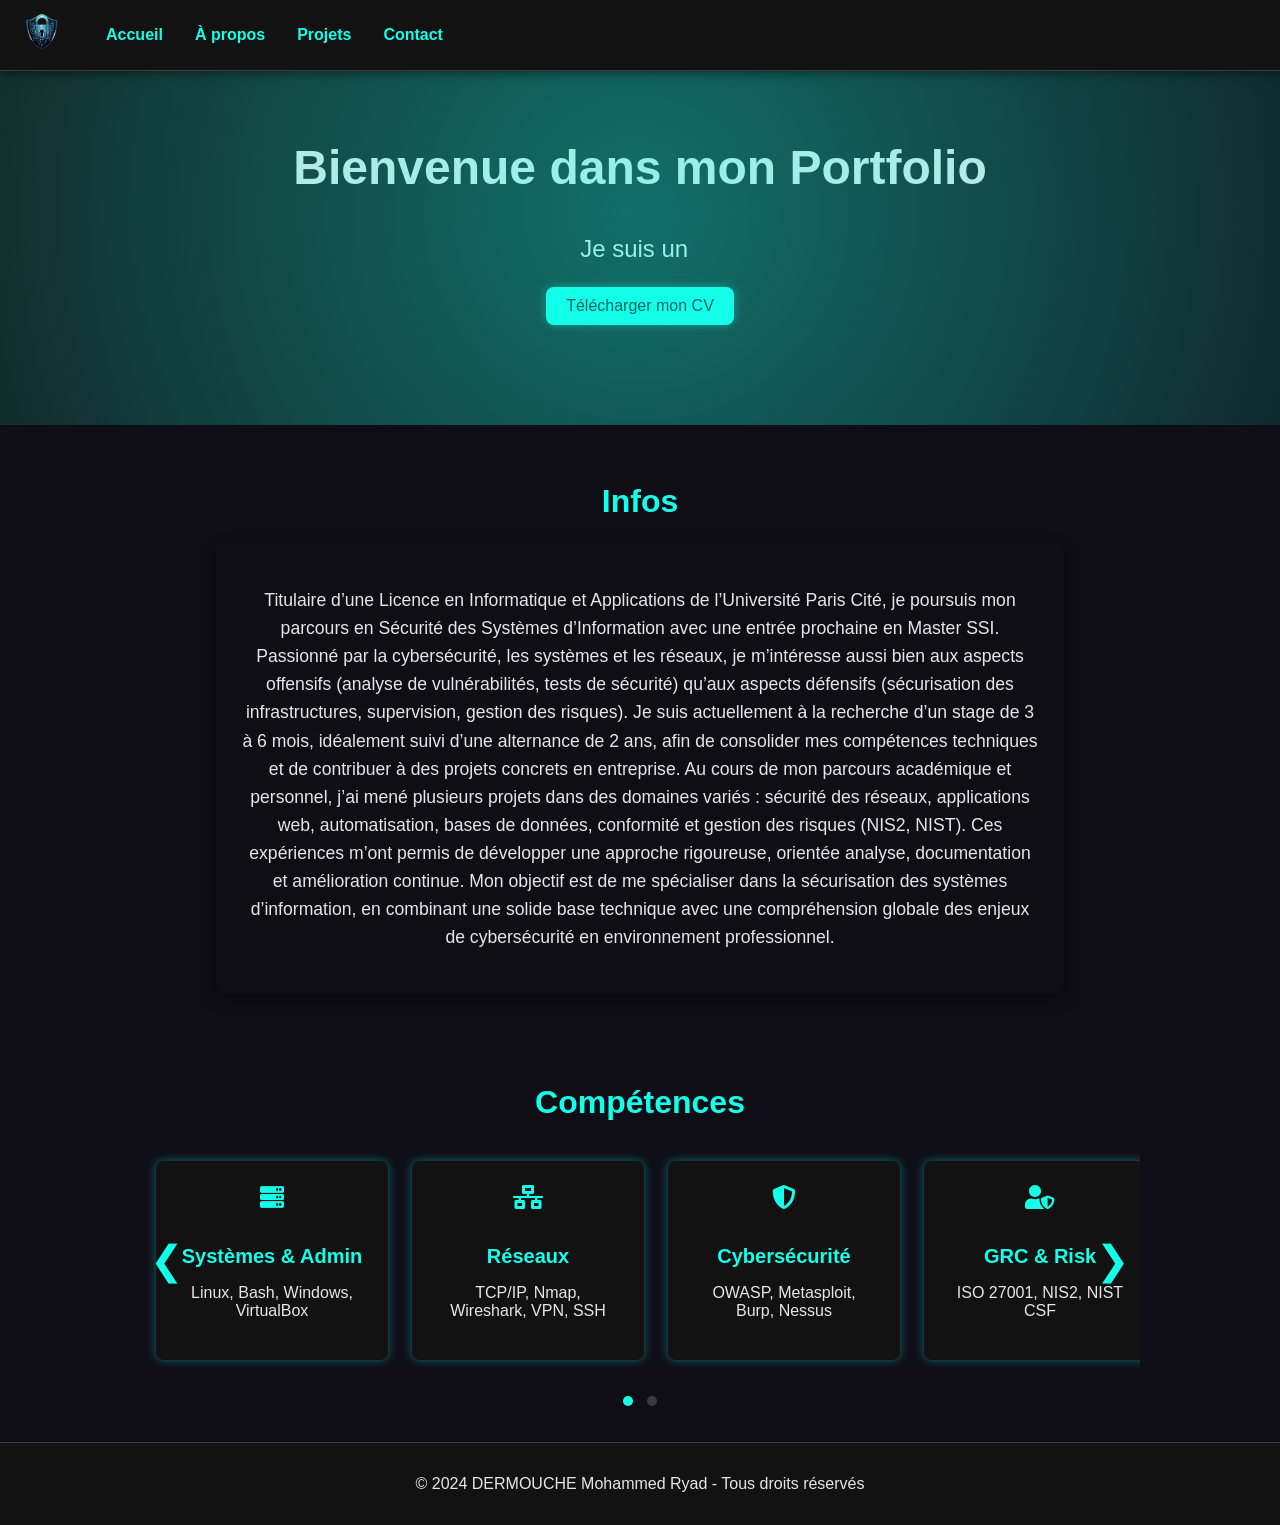
==== commit db0d9367: "Refactor skills section and update class names" ====
--- a/index.html
+++ b/index.html
@@ -51,75 +51,71 @@
         </div>
     </section>
 
-   <!-- Skills Section -->
-<section class="skills-section">
-    <h2>Compétences</h2>
+  <section class="skills-section">
+    <h2 class="section-title">Compétences</h2>
 
     <div class="skills-carousel">
-        <button class="nav-btn left">&#10094;</button>
+        <button class="skills-nav left">&#10094;</button>
 
-        <div class="skills-track-container">
-            <div class="skills-track">
+        <div class="skills-track">
+            <!-- Slide 1 -->
+            <div class="skills-slide">
+                <div class="skill-box">
+                    <i class="fas fa-server icon"></i>
+                    <h3>Systèmes & Admin</h3>
+                    <p>Linux, Bash, Windows, VirtualBox</p>
+                </div>
+                <div class="skill-box">
+                    <i class="fas fa-network-wired icon"></i>
+                    <h3>Réseaux</h3>
+                    <p>TCP/IP, Nmap, Wireshark, VPN, SSH</p>
+                </div>
+                <div class="skill-box">
+                    <i class="fas fa-shield-alt icon"></i>
+                    <h3>Cybersécurité</h3>
+                    <p>OWASP, Metasploit, Burp, Nessus</p>
+                </div>
+                <div class="skill-box">
+                    <i class="fas fa-user-shield icon"></i>
+                    <h3>GRC & Risk</h3>
+                    <p>ISO 27001, NIS2, NIST CSF</p>
+                </div>
+            </div>
 
-                <!-- Slide 1 -->
-                <div class="skills-slide">
-                    <div class="skill">
-                        <i class="fas fa-server"></i>
-                        <h3>Systèmes & Admin</h3>
-                        <p>Linux, Bash, Windows, VirtualBox</p>
-                    </div>
-                    <div class="skill">
-                        <i class="fas fa-network-wired"></i>
-                        <h3>Réseaux</h3>
-                        <p>TCP/IP, Nmap, Wireshark, VPN, SSH</p>
-                    </div>
-                    <div class="skill">
-                        <i class="fas fa-shield-alt"></i>
-                        <h3>Cybersécurité</h3>
-                        <p>OWASP, Metasploit, Burp, Nessus</p>
-                    </div>
-                    <div class="skill">
-                        <i class="fas fa-user-shield"></i>
-                        <h3>GRC & Risk</h3>
-                        <p>ISO 27001, NIS2, NIST CSF</p>
-                    </div>
+            <!-- Slide 2 -->
+            <div class="skills-slide">
+                <div class="skill-box">
+                    <i class="fas fa-code icon"></i>
+                    <h3>Développement</h3>
+                    <p>Python, C/C++, Java, SQL</p>
                 </div>
-
-                <!-- Slide 2 -->
-                <div class="skills-slide">
-                    <div class="skill">
-                        <i class="fas fa-code"></i>
-                        <h3>Développement</h3>
-                        <p>Python, C/C++, Java, SQL</p>
-                    </div>
-                    <div class="skill">
-                        <i class="fas fa-terminal"></i>
-                        <h3>Scripting</h3>
-                        <p>Bash, Python</p>
-                    </div>
-                    <div class="skill">
-                        <i class="fas fa-tools"></i>
-                        <h3>Outils</h3>
-                        <p>Git, GitHub, VS Code</p>
-                    </div>
-                    <div class="skill">
-                        <i class="fas fa-flask"></i>
-                        <h3>Labs & Platforms</h3>
-                        <p>Kali, TryHackMe, Root-Me</p>
-                    </div>
+                <div class="skill-box">
+                    <i class="fas fa-terminal icon"></i>
+                    <h3>Scripting</h3>
+                    <p>Bash, Python</p>
                 </div>
-
+                <div class="skill-box">
+                    <i class="fas fa-tools icon"></i>
+                    <h3>Outils</h3>
+                    <p>Git, GitHub, VS Code</p>
+                </div>
+                <div class="skill-box">
+                    <i class="fas fa-flask icon"></i>
+                    <h3>Labs</h3>
+                    <p>Kali, TryHackMe, Root-Me</p>
+                </div>
             </div>
         </div>
 
-        <button class="nav-btn right">&#10095;</button>
+        <button class="skills-nav right">&#10095;</button>
     </div>
 
-    <div class="carousel-dots">
-        <span class="dot active"></span>
-        <span class="dot"></span>
+    <div class="skills-dots">
+        <span class="skills-dot active"></span>
+        <span class="skills-dot"></span>
     </div>
 </section>
+
 
     <!-- Footer -->
     <footer>
--- a/assets/css/style.css
+++ b/assets/css/style.css
@@ -783,4 +783,91 @@
 /* Exemple d'utilisation sur .section-title */
 .section-title {
     animation: neonGlow 2s infinite;
-}+}
+
+/* ================================
+   SKILLS CAROUSEL (UPDATED)
+   ================================ */
+
+.skills-carousel {
+    position: relative;
+    max-width: 1000px;
+    margin: 0 auto;
+    overflow: hidden;
+}
+
+.skills-track {
+    display: flex;
+    transition: transform 0.6s ease-in-out;
+}
+
+.skills-slide {
+    min-width: 100%;
+    display: grid;
+    grid-template-columns: repeat(auto-fit, minmax(200px, 1fr));
+    gap: 1.5rem;
+    padding: 1rem;
+}
+
+/* Reuse existing skill-box design */
+.skills-slide .skill-box {
+    background-color: var(--lighter-bg);
+    border-radius: 8px;
+    padding: 1.5rem;
+    box-shadow: 0 0 10px var(--shadow-color);
+    transition: transform var(--transition-speed), box-shadow var(--transition-speed);
+}
+
+.skills-slide .skill-box:hover {
+    transform: translateY(-10px);
+    box-shadow: 0 0 15px var(--shadow-color);
+}
+
+/* Navigation arrows */
+.skills-nav {
+    position: absolute;
+    top: 50%;
+    transform: translateY(-50%);
+    font-size: 2.5rem;
+    color: var(--accent-color);
+    background: none;
+    border: none;
+    cursor: pointer;
+    z-index: 10;
+    padding: 0 10px;
+}
+
+.skills-nav.left {
+    left: 0;
+}
+
+.skills-nav.right {
+    right: 0;
+}
+
+/* Dots */
+.skills-dots {
+    margin-top: 1rem;
+    text-align: center;
+}
+
+.skills-dot {
+    display: inline-block;
+    width: 10px;
+    height: 10px;
+    background-color: var(--border-color);
+    border-radius: 50%;
+    margin: 0 5px;
+    cursor: pointer;
+}
+
+.skills-dot.active {
+    background-color: var(--accent-color);
+}
+
+/* Mobile */
+@media (max-width: 768px) {
+    .skills-slide {
+        grid-template-columns: 1fr;
+    }
+}
